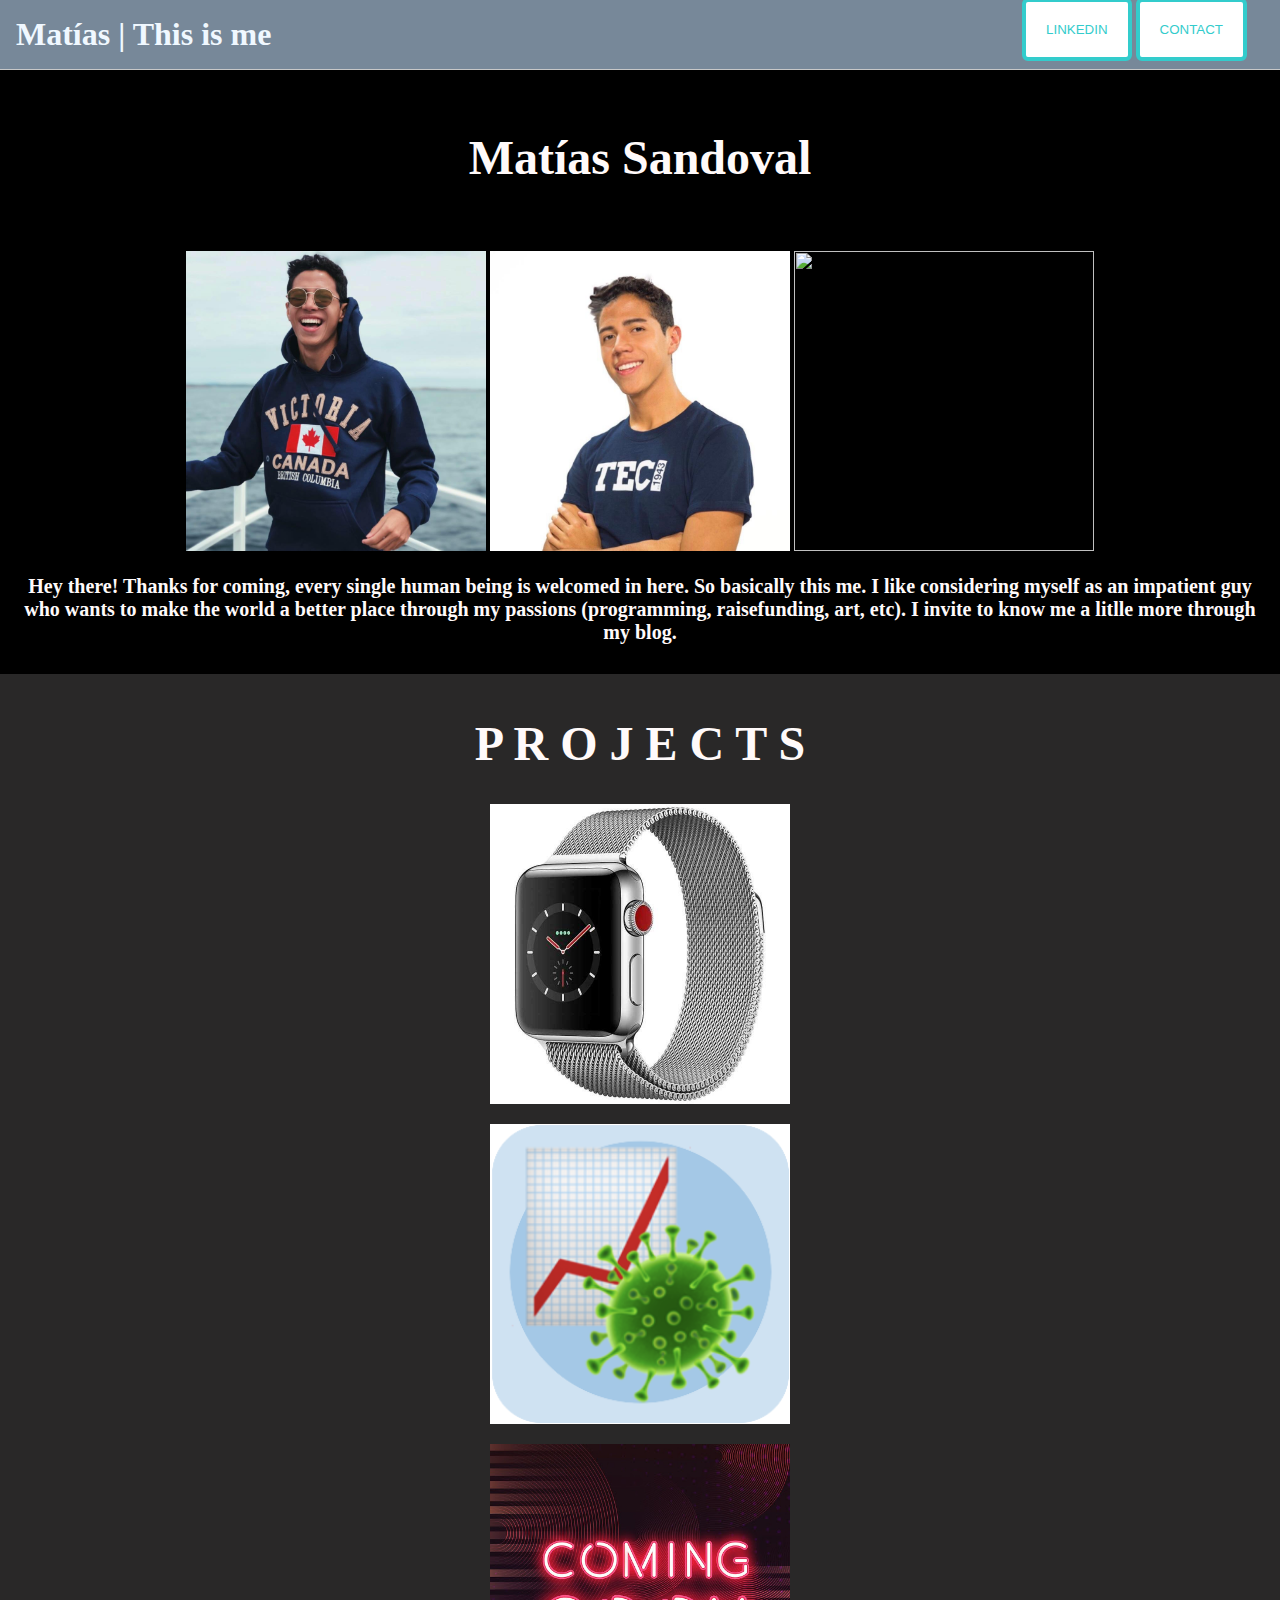
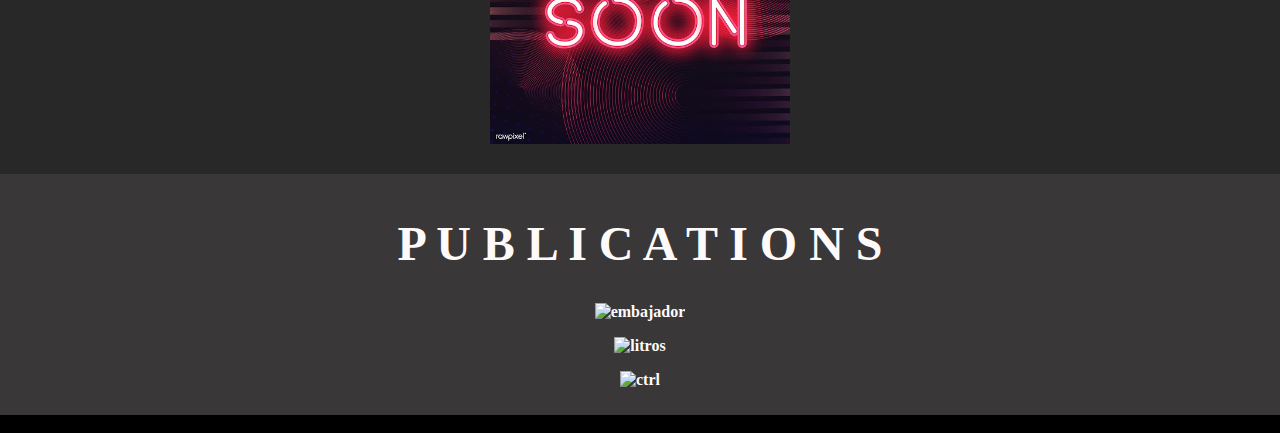
==== index.html @ 660e2d1d "se agrego device" ====
<!DOCTYPE html>
<html>
<head>
    <meta charset="utf-8">
    
    <meta name="viewport" content="width=device-width, initial-scale=1.0">

    <link rel="stylesheet" href="style.css">

<title>Matías | This is me</title>
<!--Style siempre va dentro de head y las classes se definen con "." al principio-->

</head>
<body style="background-color: black;" >
    <nav id="barrita" >
        <!-- __________barra de hasta arriba______ -->
        
        
        

               <a href="?"  id="titulos">
        
                   <!-- <img src="https://ctrl-alt-tec.hackclub.com/img/logo-block.png" alt="CtrlAltTec" srcset=""> -->
                   Matías | This is me
                
               </a>
        
               <div>

                <table style="right: 30px;   position: absolute; bottom: 5px;">
                    <tr>
                        <td>
                            <a href="https://www.linkedin.com/in/matiasmrms/"  >
                                <button class="botonAzul" > LinkedIn </button>        
                               </a>

                        </td>
                            
                        <td>
                            <a href="https://www.linkedin.com/in/matiasmrms/" >
                                <button class="botonAzul" > Contact </button>
                               </a>
                        </td>
                    </tr>
                </table>
            </div>
            
              
           
        
           </nav>
            <!-- __________barra_____ -->




<!-- __________VIDEO_____________________________ -->


<br>

<!-- __________VIDEO_____________________________ -->







    <!-- __________div de info principal______style="background-color:#292827;"_______________________ -->
<div id="miInfoPrincipal" class="centerTodo"   >
        <h1 style="color:snow; font-size: 3rem; "> Matías Sandoval</h1>
    <p><i>Welcome!</i></p>

    <!--Las imágenes tienen que estar guardardas en el mismo folder style="color: snow; font-size: 2rem; text-justify: center; text-align:justify;-->
    <div> <img src="yo.jpg" width="300" height="300" >
     <img src="hitec.jpeg" width="300" height="300" >
     <img src="cadaques.jpeg" width="300" height="300" >
    </div>

     <h1 id="parrafoINFOprin" > Hey there! Thanks for coming, every single human being is welcomed in here. So basically this me. I like considering myself as an impatient guy who wants to make the world a better place through my passions (programming, raisefunding, art, etc). I invite to know me a litlle more through my blog. </h1>

     <div>

     </div>
    
        
        
    

</div>



<!-- __________div de info principal______________________________________ -->


 <!-- __________div de proyectos_____________________________ -->
 <div id="miInfoPrincipal" class="centerTodo" style="background-color:#292828;" >
        <h1 style="color:snow; font-size: 3rem;"> P R O J E C T S</h1>

    <!--Las imágenes tienen que estar guardardas en el mismo folder-->

    <div  class="container" > 

        <a  href="https://github.com/a01422885/iHealth">
        <figure >
            <img src="iwatch.jpg" id="opacidad" alt="iwatch" width="300" height="300" />
            <figcaption class="centered" >Watch OS app: iHealth</figcaption>
        </figure>
        </a>


    </div>

    <div class="container">
        <a  href="https://ctrl-alt-tec.github.io/CovidApp/">
            <figure >
                <img src="covidapp.png" id="opacidad" alt="covidApp" width="300" height="300" />
                <figcaption class="centered" >CovidApp</figcaption>
            </figure>
            </a>
    </div>

    <div class="container">
        <a  href="https://ctrl-alt-tec.github.io/CovidApp/">
            <figure >
                <img src="COMING.jpg" id="opacidad" alt="COMING" width="300" height="300" />
                <figcaption class="centered" >Covid Tracker Device</figcaption>
            </figure>
            </a>
    </div>

</div> <!-- __________div de proyectos______________________________________ -->


 <!-- __________div de PUBLICACIONES_____________________________ -->
 <div id="miInfoPrincipal" class="centerTodo" style="background-color:#393737;" >
    <h1 style="color:snow; font-size: 3rem;">  P U B L I C A T I O N S </h1>

<!--Las imágenes tienen que estar guardardas en el mismo folder-->
    
    <div  class="container" > 

        <a  href="https://www.instagram.com/matiasr.embajadorestec/">
        <figure >
            <img src="embajador.jpeg" id="opacidad" alt="embajador" width="300" height="300" />
            <figcaption class="centered" > Tec Ambassador </figcaption>
        </figure>
        </a>


    </div>

    <div class="container">
        <a  href="https://tec.mx/es/noticias/cuernavaca/institucion/3-generaciones-de-liderazgo-en-accion">
            <figure >
                <img src="litros.jpeg" id="opacidad" alt="litros" width="300" height="300" />
                <figcaption class="centered" >Litros de Ayuda</figcaption>
            </figure>
            </a>
    </div>

    <div class="container">
        <a  href="https://blog.ctrl-alt-tec.hackclub.com/?post=hackquaranine-20">
            <figure >
                <img src="ctrl.jpeg" id="opacidad" alt="ctrl" width="300" height="300" />
                <figcaption class="centered" >Ctrl Alt Tec</figcaption>
            </figure>
            </a>
    </div>

</div> <!-- __________div de PUBLICACIONES______________________________________ -->


<div>


<br>
<!--<a href="https://www.facebook.com/mattias.sandoval.m"><button id="azul">Aqui esta mi facebook  </button> -->
</div>

<!--<a es to es una tablaaaa------ -->



</body>
</html>
---- style.css ----
body, html {
    font-family: Cambria, Cochin, Georgia, Times, 'Times New Roman', serif;;
    margin: 0;
    padding: 0;
    
}
nav{
    /*aqui le mueves para sber que tan alta hacer la barrita*/
    height: 70px;
    background-color: rgba(255,255,255,0.8);
    position: sticky;
    top: 0;
    z-index: 999;
    backdrop-filter: blur(10px);
    -webkit-backdrop-filter: blur(10px);
    border-bottom: 1px solid rgb(200,200,200);
    display: flex;
    align-items: center;
    padding: 8px 16px;
    box-sizing: border-box;
    
}

/*color nomas */
#barrita{
    background-color: lightslategray;
    text-align: center;

}

#miInfoPrincipal{
    align-items: center;
    justify-content: center;

  /*asi se ajusta automaticamente*/
    width: auto;

    /*separa entre un contenedor y otro
    margin: 30px;
    /*separa adentro del contendor und etermiando espacio
    padding: 50px;
    /*border: 2px solid rgb(200,200,200);*/
    /*redondear borde
    border-radius: 20px;
    /*formato en el que se acomodaran los elemntos de adentro de los contenedores*/
    display: block;
    flex-direction: column;
    justify-content: start;
    text-decoration: none;

}

#parrafoINFOprin{
  
    display: block;
    margin-block-start: 1em;
    margin-block-end: 1em;
    margin-inline-start: 0px;
    margin-inline-end: 0px;
    color: snow; 
    /*text-justify: center;
    text-align:justify;*/
    font-size: 20px;
    
   
    
}

#titulos{
    /*color de texto*/
    color: aliceblue;
    font-weight: 600;
    font-size: 2rem;
    /*ensanchar el contendor*/
    text-decoration: none;
    /*alinear texto*/
    box-align: center;
    justify-content: center;
    text-align: center;
}

.centerTodo{
    /*elemento*/    
    margin: auto;
    width: 50%;
  
    padding: 10px;
    /*texto*/
    text-align: center;
    

    /*imagen*/

}

/* Texto flotante sobre imagen */
/* Invisible texto */
figcaption {
    display:none; 
    transition: all .5s;
  }

   /* siemrpe que quieras indicar una instruccion al pasar el raton usas hover*/
  /* Visible texto */
  figure:hover > figcaption {
    display:block;
    transition: all .5s;
    
    font-weight: 600;
    font-size: 1.5rem;
    word-wrap: break-word;
  }

  /* texto alineado encima de imagen */
  .centered {
    color: white;
    position: absolute;
    top: 50%;
    left: 50%;
    transform: translate(-50%, -50%);
  }

  /* Contenedor de imagen y texto */
.container {
    position: relative;
    text-align: center;
    color: white;
    
  }
/* cambiar opacidad y color cuando estes sobre un objeto*/
  #opacidad:hover{
    opacity: 0.5;
    background-color:#000;
  }

  .botonAzul {
    color: rgb(51, 204, 204) !important;
    text-transform: uppercase;
    background: #ffffff;
    padding: 20px;
    border: 4px solid rgb(51, 204, 204)!important;
    border-radius: 6px;
    
    transition: all 0.3s ease 0s;
    
    
    bottom: 7px;
    }

    .botonAzul:hover {
        color: #494949 !important;
        border-radius: 50px;
        border-color: #494949 !important;
        transition: all 0.3s ease 0s;
        }

 /* ------------font weight es para hacer letras más bold-------*/ 
 a {
  color: snow;
  font-weight: 900;
  
  text-decoration: none;
  }
 
a:link {
color: snow;
font-weight: 900;
background-color: transparent;
text-decoration: none;
}
a:hover {
color: black;
font-weight: 900;
background-color: transparent;
text-decoration: none;
}

#myVideo {
  -webkit-transform: rotate(90deg);
    -moz-transform: rotate(90deg);
    -o-transform: rotate(90deg);
    -ms-transform: rotate(90deg);
    transform: rotate(90deg);

  min-width: 100%;
  min-height: 100%;
  width: auto;
  height: auto;

  position: fixed;    
  top: 50%;
  left: 50%;
  transform: translateX(-50%) translateY(-50%); 
      
  z-index: -100;
    
  /*background-size: responsive;*/
 
}
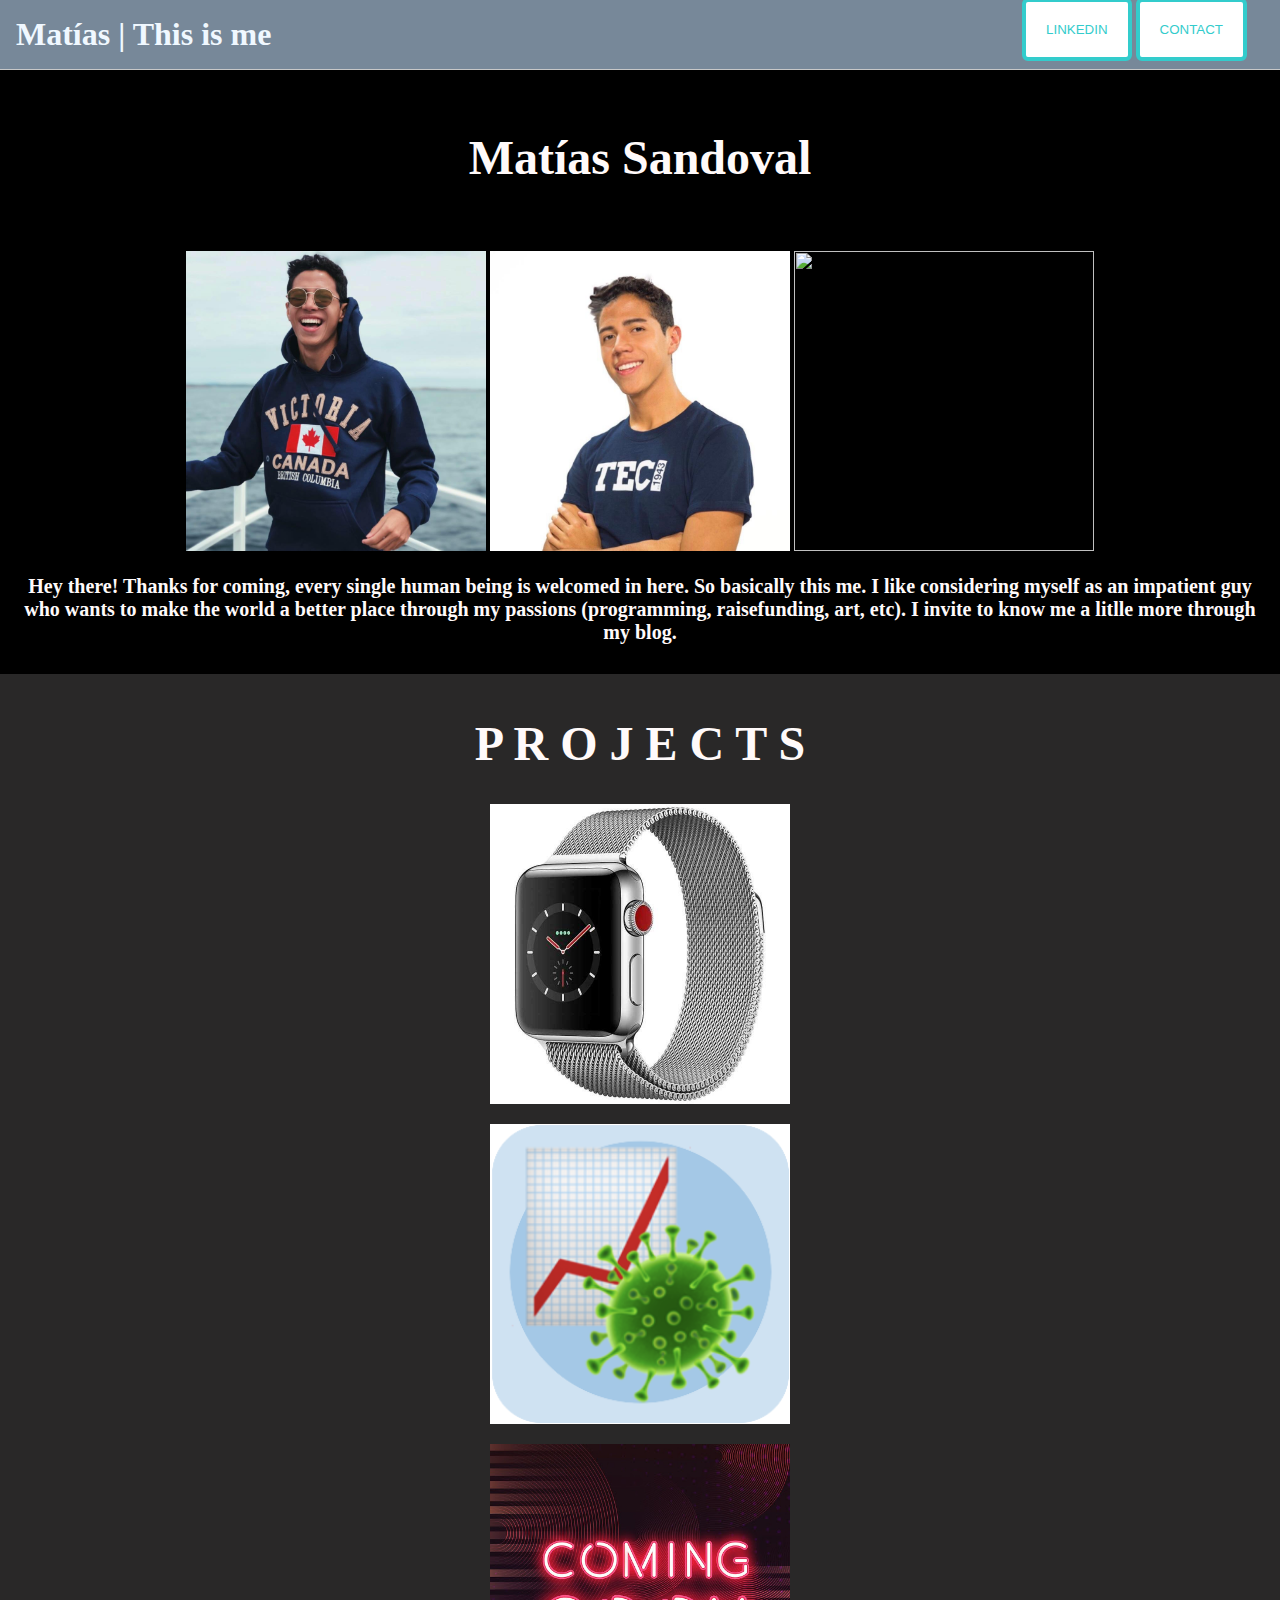
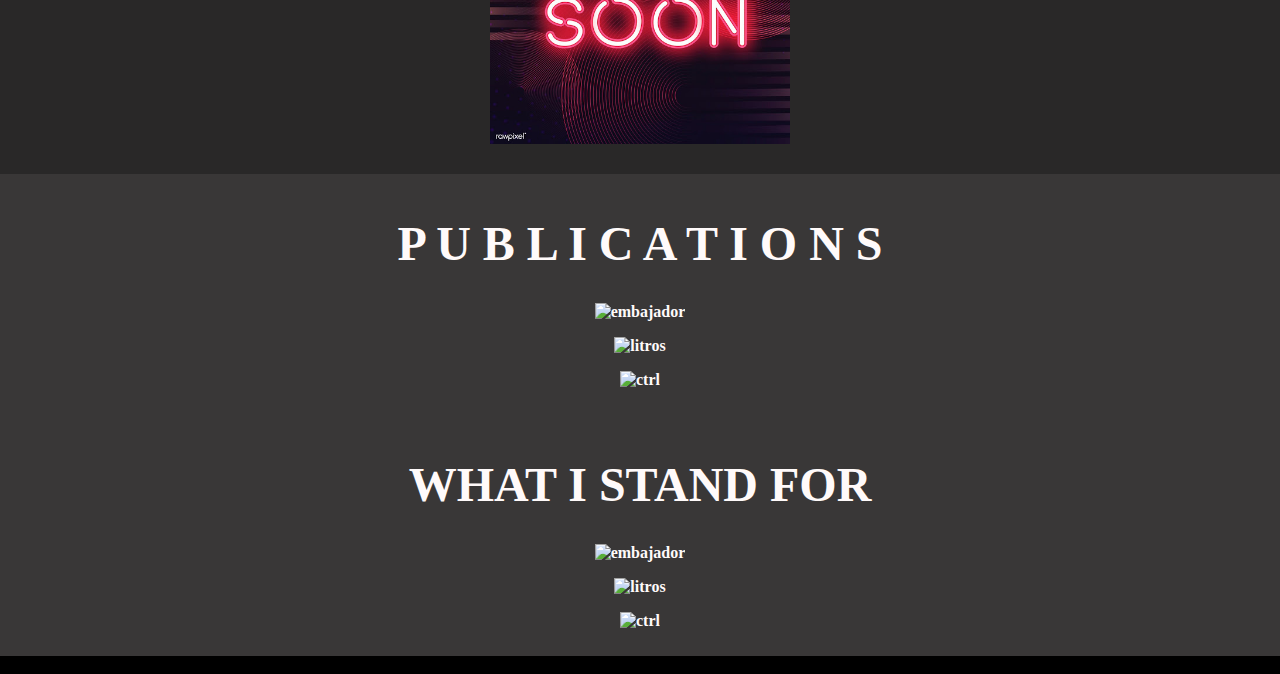
==== commit 26a0471d: "titutolos" ====
--- a/index.html
+++ b/index.html
@@ -123,7 +123,7 @@
     </div>
 
     <div class="container">
-        <a  href="https://ctrl-alt-tec.github.io/CovidApp/">
+        <a  >
             <figure >
                 <img src="COMING.jpg" id="opacidad" alt="COMING" width="300" height="300" />
                 <figcaption class="centered" >Covid Tracker Device</figcaption>
@@ -173,6 +173,44 @@
 </div> <!-- __________div de PUBLICACIONES______________________________________ -->
 
 
+ <!-- __________div de Pasiones____________________________ -->
+ <div id="miInfoPrincipal" class="centerTodo" style="background-color:#393737;" >
+    <h1 style="color:snow; font-size: 3rem;">  WHAT I STAND FOR </h1>
+
+<!--Las imágenes tienen que estar guardardas en el mismo folder-->
+    
+    <div  class="container" > 
+
+        <a  href="https://www.instagram.com/matiasr.embajadorestec/">
+        <figure >
+            <img src="embajador.jpeg" id="opacidad" alt="embajador" width="300" height="300" />
+            <figcaption class="centered" > Social Equity </figcaption>
+        </figure>
+        </a>
+
+
+    </div>
+
+    <div class="container">
+        <a  href="https://tec.mx/es/noticias/cuernavaca/institucion/3-generaciones-de-liderazgo-en-accion">
+            <figure >
+                <img src="litros.jpeg" id="opacidad" alt="litros" width="300" height="300" />
+                <figcaption class="centered" >Environment</figcaption>
+            </figure>
+            </a>
+    </div>
+
+    <div class="container">
+        <a  href="https://blog.ctrl-alt-tec.hackclub.com/?post=hackquaranine-20">
+            <figure >
+                <img src="ctrl.jpeg" id="opacidad" alt="ctrl" width="300" height="300" />
+                <figcaption class="centered" > LGBTQ+ </figcaption>
+            </figure>
+            </a>
+    </div>
+
+</div> <!-- __________div de PUBLICACIONES______________________________________ -->
+
 <div>
 
 
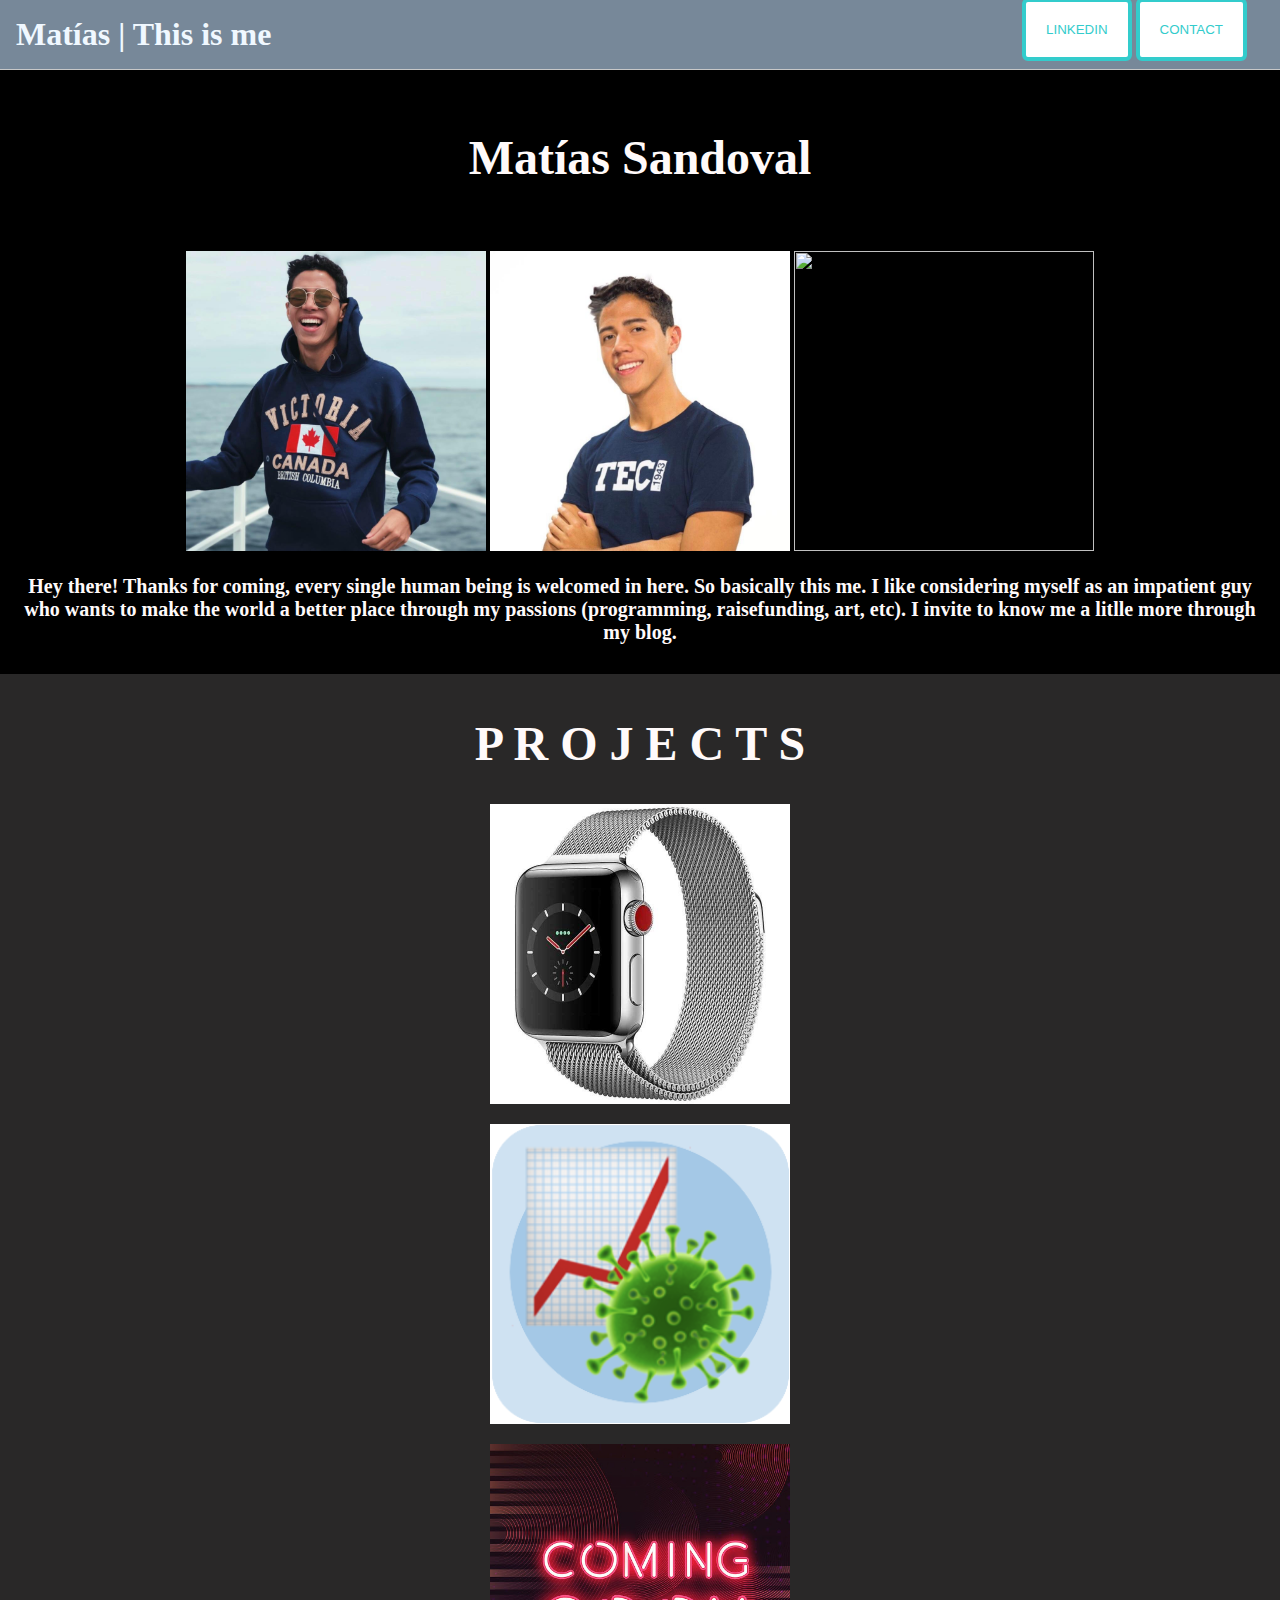
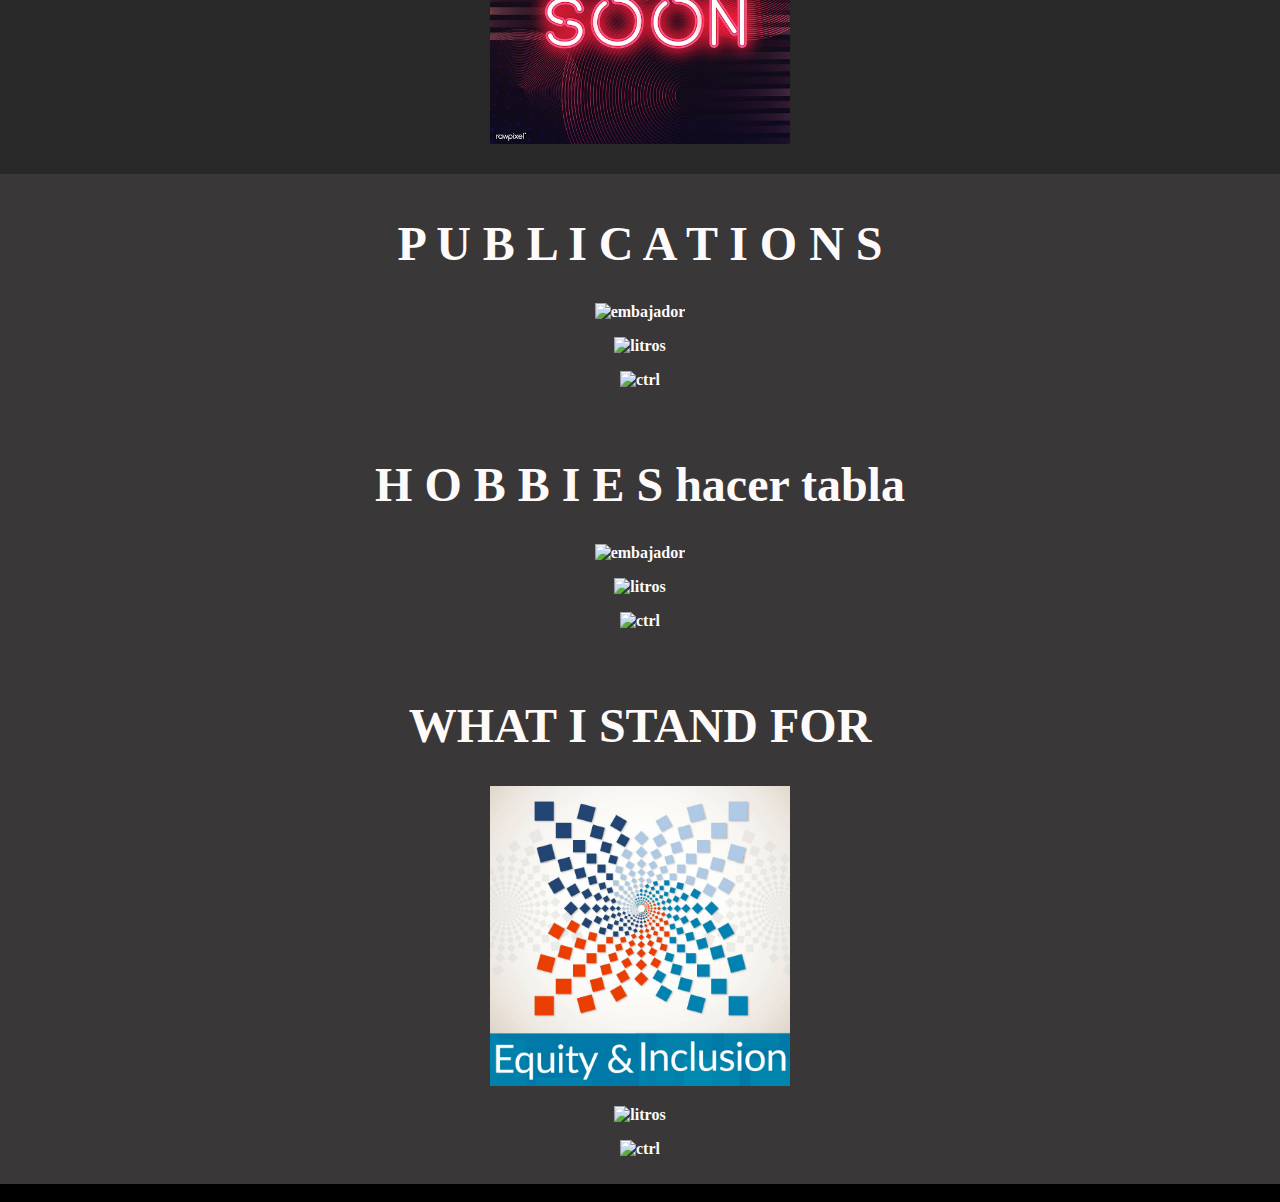
==== commit 41eafc08: "seccion hobbies" ====
--- a/index.html
+++ b/index.html
@@ -172,8 +172,45 @@
 
 </div> <!-- __________div de PUBLICACIONES______________________________________ -->
 
-
- <!-- __________div de Pasiones____________________________ -->
+ <!-- __________div de Hobbies _____________________________ -->
+ <div id="miInfoPrincipal" class="centerTodo" style="background-color:#393737;" >
+    <h1 style="color:snow; font-size: 3rem;">  H O B B I E S  hacer tabla </h1>
+
+<!--Las imágenes tienen que estar guardardas en el mismo folder-->
+    
+    <div  class="container" > 
+
+        <a  href="https://www.instagram.com/matiasr.embajadorestec/">
+        <figure >
+            <img src="embajador.jpeg" id="opacidad" alt="embajador" width="300" height="300" />
+            <figcaption class="centered" > Exercise </figcaption>
+        </figure>
+        </a>
+
+
+    </div>
+
+    <div class="container">
+        <a  href="https://tec.mx/es/noticias/cuernavaca/institucion/3-generaciones-de-liderazgo-en-accion">
+            <figure >
+                <img src="litros.jpeg" id="opacidad" alt="litros" width="300" height="300" />
+                <figcaption class="centered" >Art</figcaption>
+            </figure>
+            </a>
+    </div>
+
+    <div class="container">
+        <a  href="https://blog.ctrl-alt-tec.hackclub.com/?post=hackquaranine-20">
+            <figure >
+                <img src="ctrl.jpeg" id="opacidad" alt="ctrl" width="300" height="300" />
+                <figcaption class="centered" >Art</figcaption>
+            </figure>
+            </a>
+    </div>
+
+</div> <!-- __________div de PUBLICACIONES______________________________________ -->
+
+ <!-- __________div de stand for____________________________ -->
  <div id="miInfoPrincipal" class="centerTodo" style="background-color:#393737;" >
     <h1 style="color:snow; font-size: 3rem;">  WHAT I STAND FOR </h1>
 
@@ -183,7 +220,7 @@
 
         <a  href="https://www.instagram.com/matiasr.embajadorestec/">
         <figure >
-            <img src="embajador.jpeg" id="opacidad" alt="embajador" width="300" height="300" />
+            <img src="equity.jpg" id="opacidad" alt="embajador" width="300" height="300" />
             <figcaption class="centered" > Social Equity </figcaption>
         </figure>
         </a>
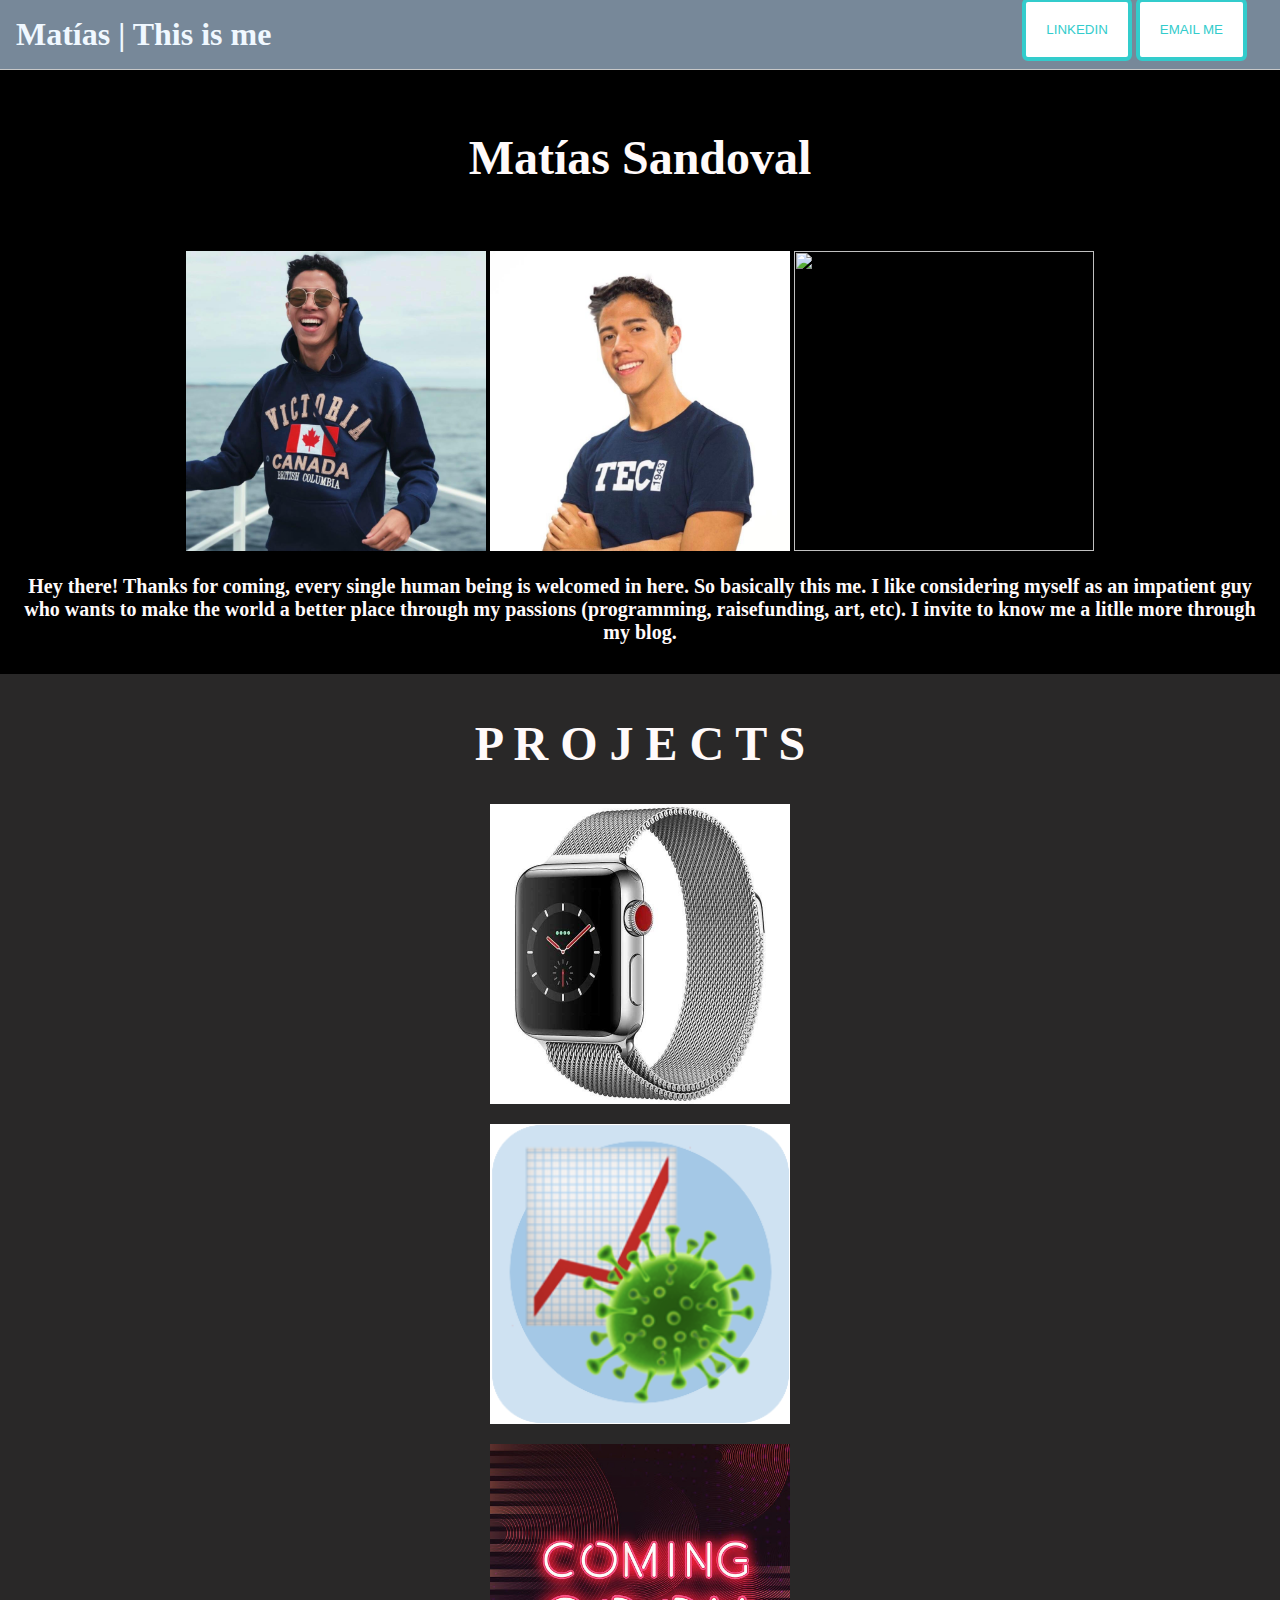
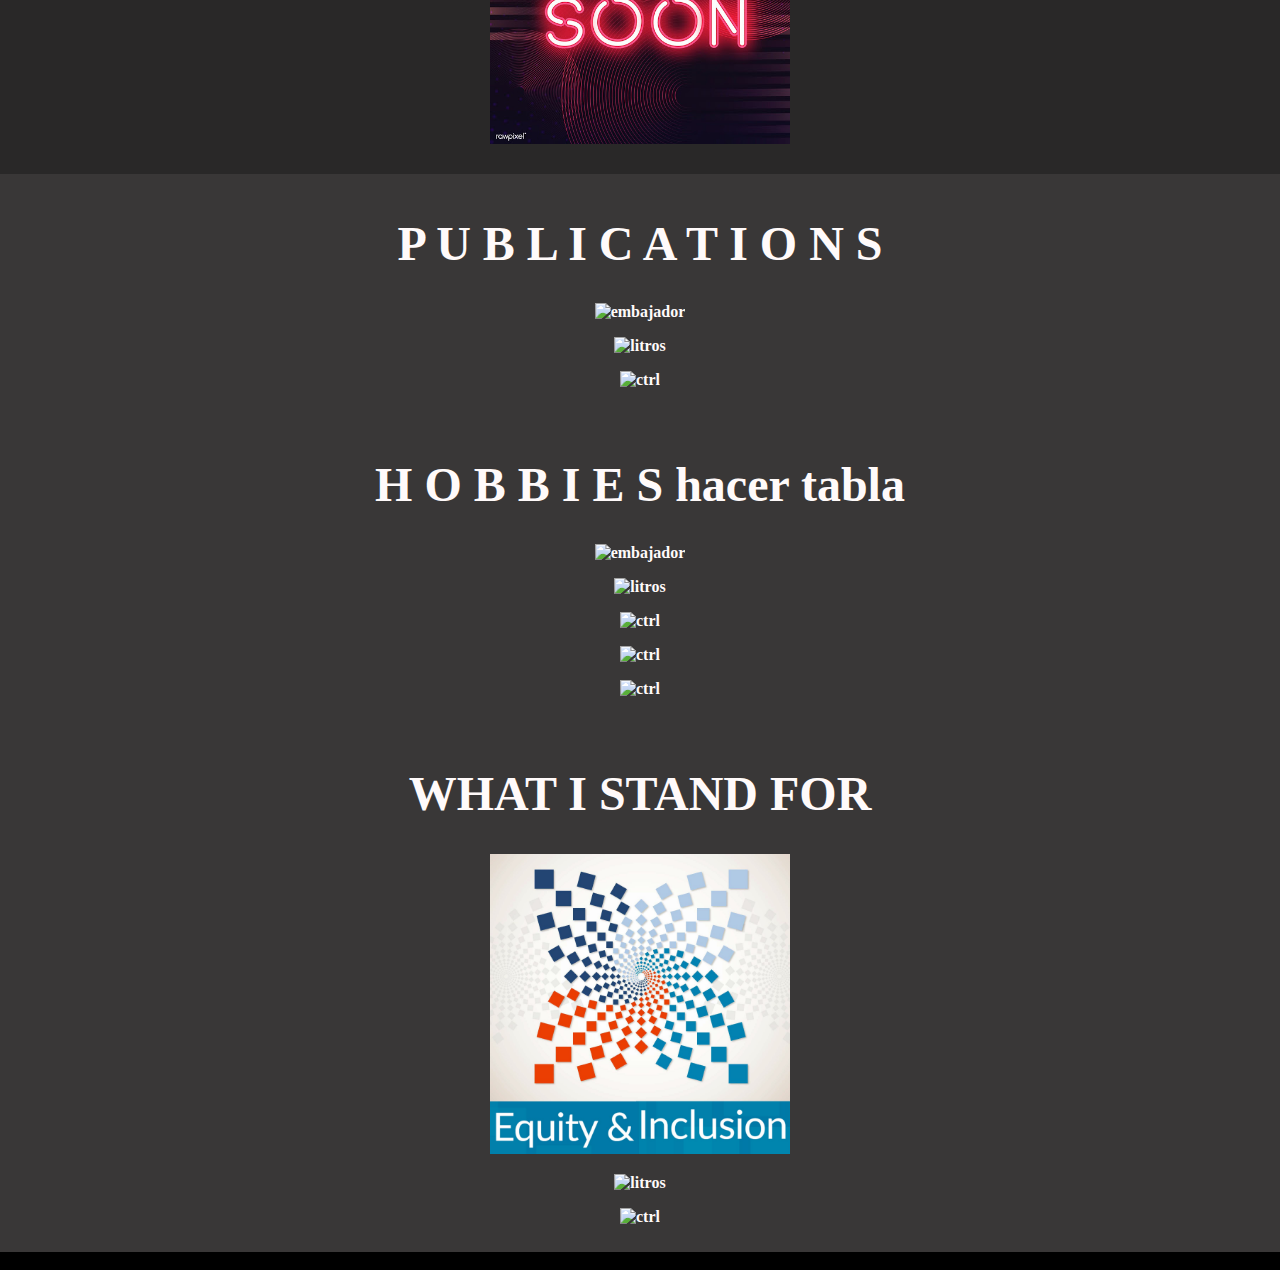
==== commit ebd2cc87: "boton de correo" ====
--- a/index.html
+++ b/index.html
@@ -37,9 +37,11 @@
                         </td>
                             
                         <td>
-                            <a href="https://www.linkedin.com/in/matiasmrms/" >
-                                <button class="botonAzul" > Contact </button>
-                               </a>
+                            <a href="mailto:someone@something.com?subject=your title&body=TThe message">
+                                <button class="botonAzul"> EMAIL ME</button>
+                            </a>
+
+                
                         </td>
                     </tr>
                 </table>
@@ -203,7 +205,25 @@
         <a  href="https://blog.ctrl-alt-tec.hackclub.com/?post=hackquaranine-20">
             <figure >
                 <img src="ctrl.jpeg" id="opacidad" alt="ctrl" width="300" height="300" />
-                <figcaption class="centered" >Art</figcaption>
+                <figcaption class="centered" >Cinematography</figcaption>
+            </figure>
+            </a>
+    </div>
+
+    <div class="container">
+        <a  href="https://blog.ctrl-alt-tec.hackclub.com/?post=hackquaranine-20">
+            <figure >
+                <img src="ctrl.jpeg" id="opacidad" alt="ctrl" width="300" height="300" />
+                <figcaption class="centered" >Public Speaking</figcaption>
+            </figure>
+            </a>
+    </div>
+
+    <div class="container">
+        <a  href="https://blog.ctrl-alt-tec.hackclub.com/?post=hackquaranine-20">
+            <figure >
+                <img src="ctrl.jpeg" id="opacidad" alt="ctrl" width="300" height="300" />
+                <figcaption class="centered" >Acting</figcaption>
             </figure>
             </a>
     </div>
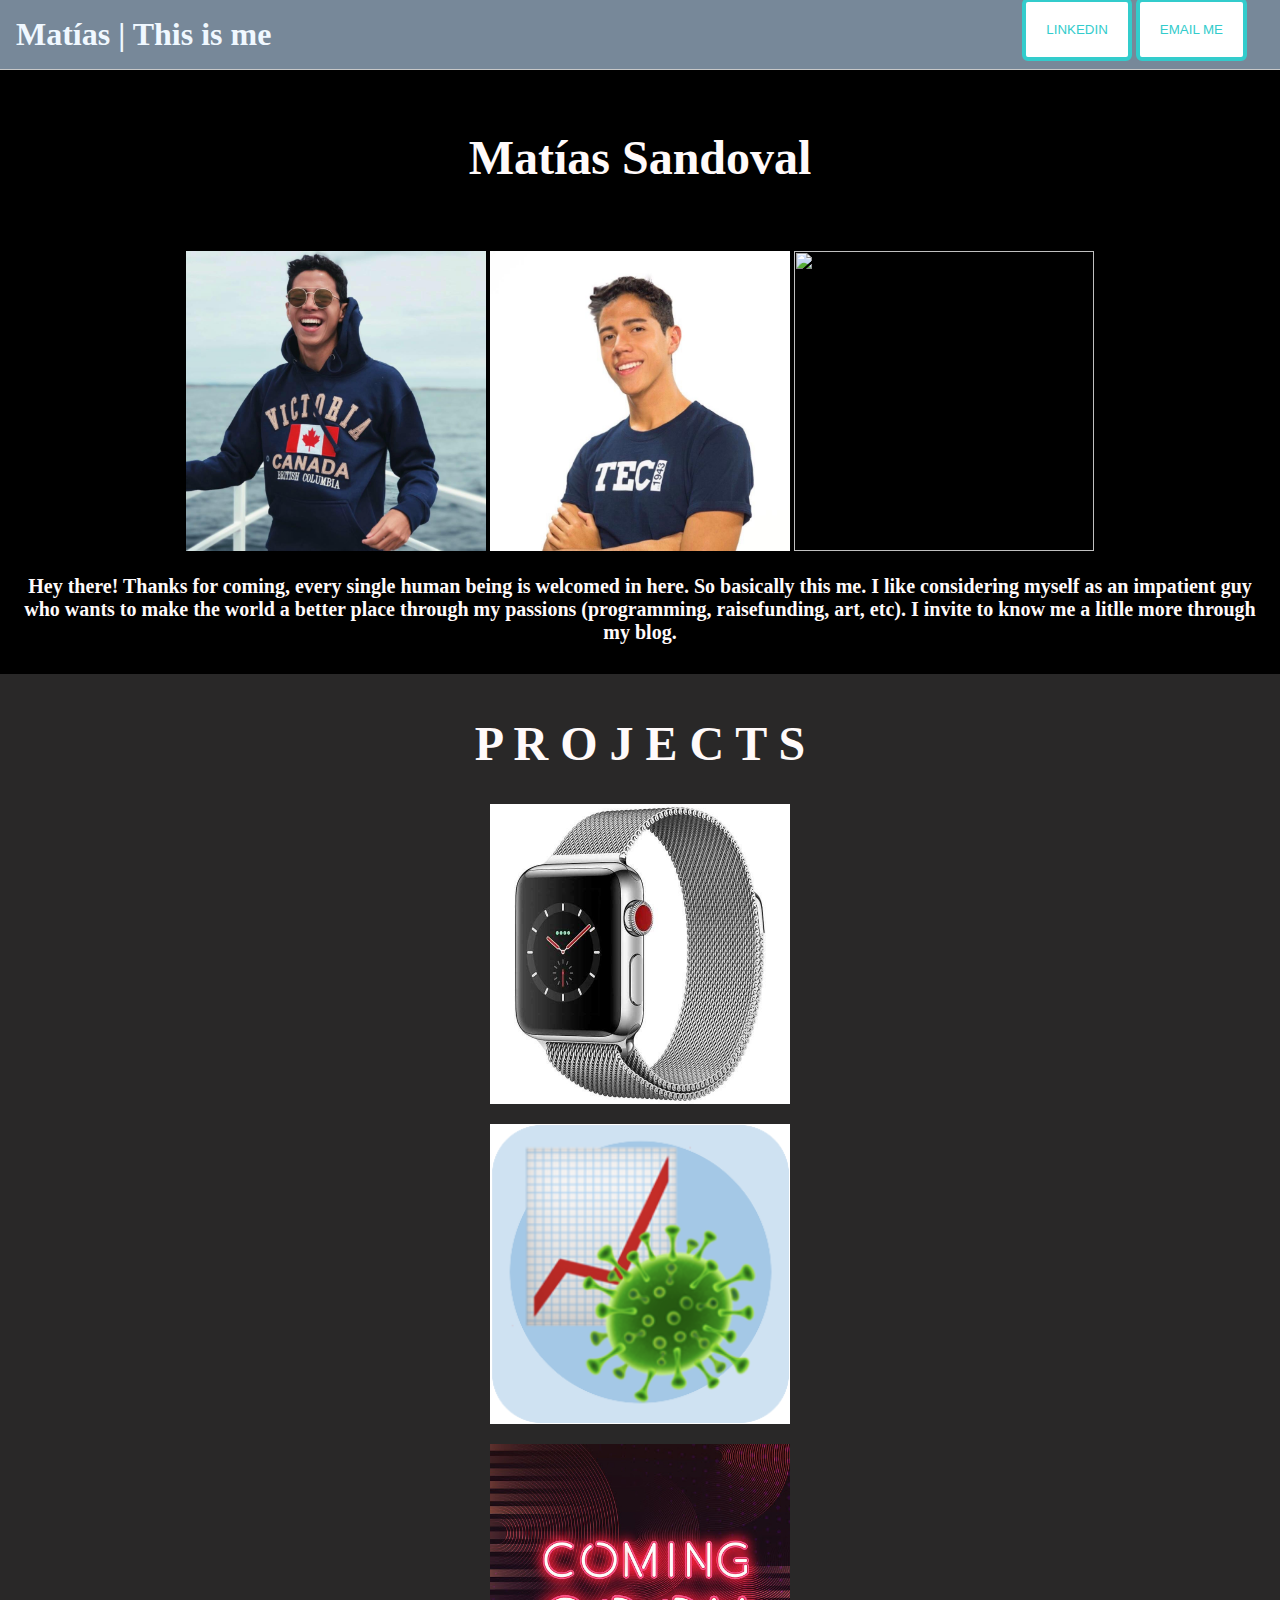
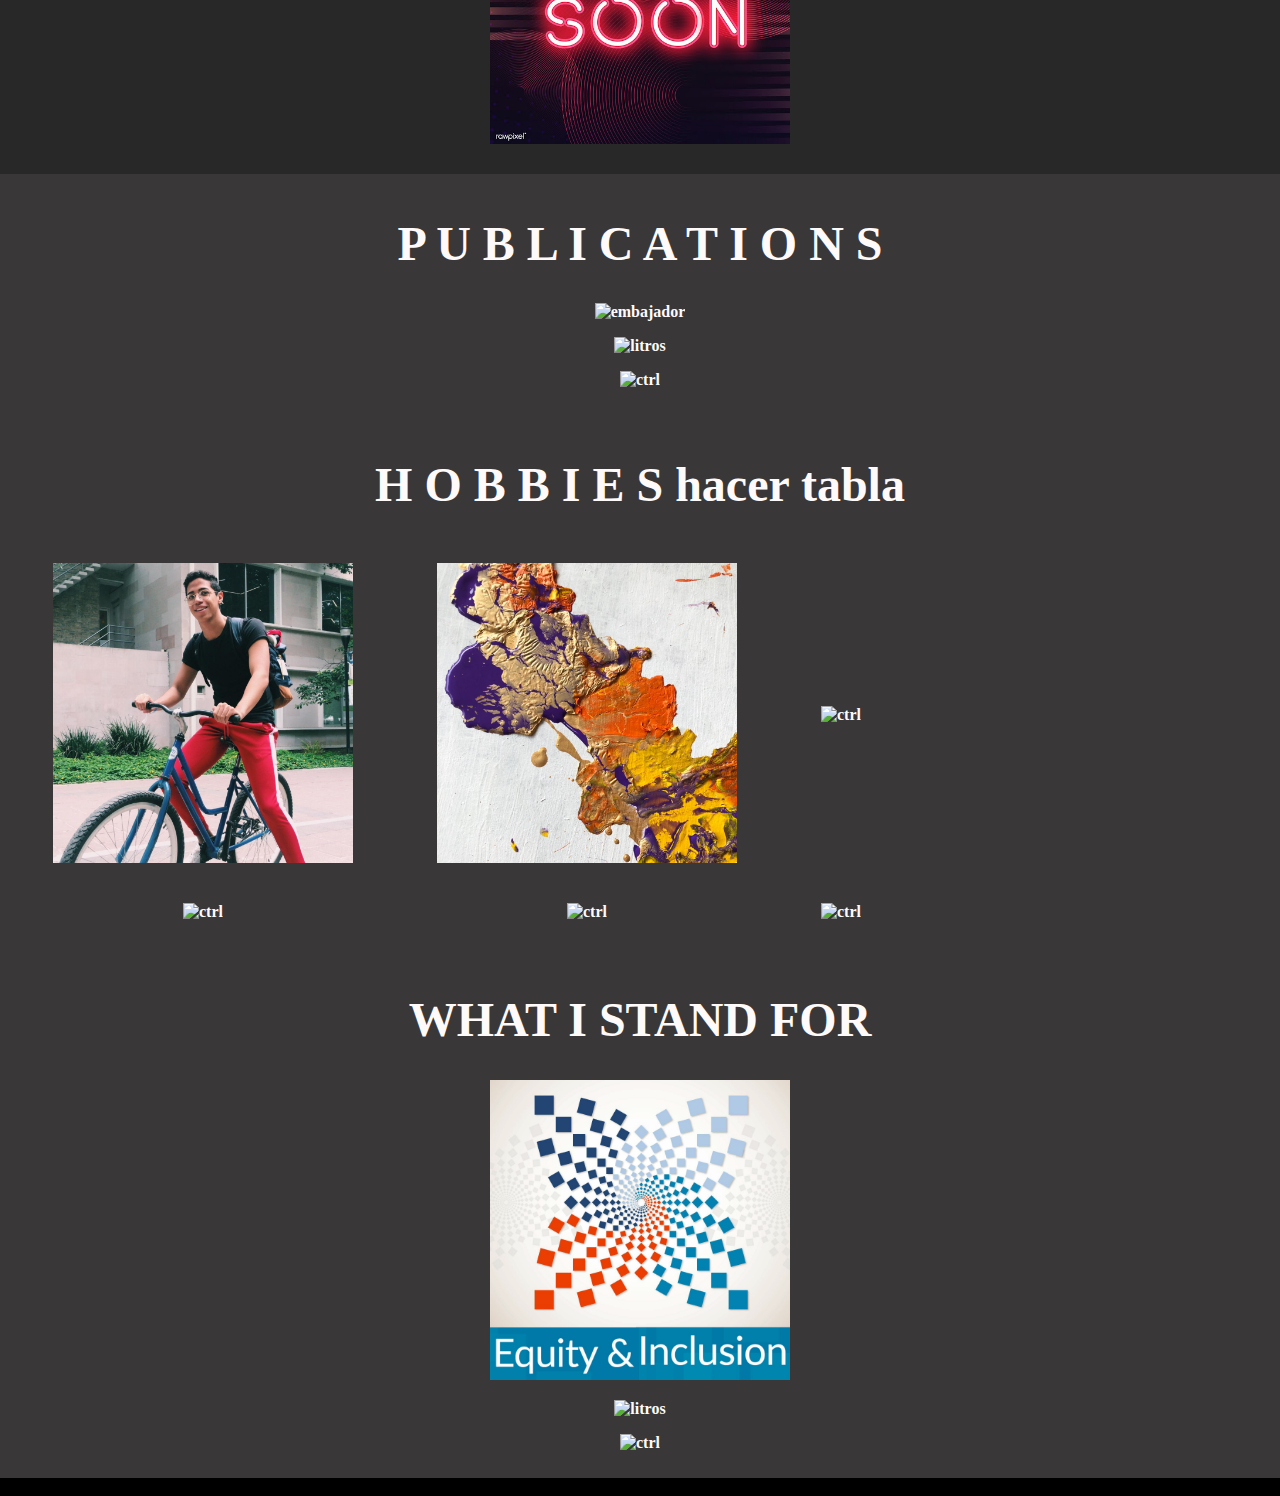
==== commit b4b421f0: "imagenes" ====
--- a/index.html
+++ b/index.html
@@ -179,56 +179,101 @@
     <h1 style="color:snow; font-size: 3rem;">  H O B B I E S  hacer tabla </h1>
 
 <!--Las imágenes tienen que estar guardardas en el mismo folder-->
-    
-    <div  class="container" > 
-
-        <a  href="https://www.instagram.com/matiasr.embajadorestec/">
-        <figure >
-            <img src="embajador.jpeg" id="opacidad" alt="embajador" width="300" height="300" />
-            <figcaption class="centered" > Exercise </figcaption>
-        </figure>
-        </a>
-
-
-    </div>
-
-    <div class="container">
-        <a  href="https://tec.mx/es/noticias/cuernavaca/institucion/3-generaciones-de-liderazgo-en-accion">
-            <figure >
-                <img src="litros.jpeg" id="opacidad" alt="litros" width="300" height="300" />
-                <figcaption class="centered" >Art</figcaption>
-            </figure>
-            </a>
-    </div>
-
-    <div class="container">
-        <a  href="https://blog.ctrl-alt-tec.hackclub.com/?post=hackquaranine-20">
-            <figure >
-                <img src="ctrl.jpeg" id="opacidad" alt="ctrl" width="300" height="300" />
-                <figcaption class="centered" >Cinematography</figcaption>
-            </figure>
-            </a>
-    </div>
-
-    <div class="container">
-        <a  href="https://blog.ctrl-alt-tec.hackclub.com/?post=hackquaranine-20">
-            <figure >
-                <img src="ctrl.jpeg" id="opacidad" alt="ctrl" width="300" height="300" />
-                <figcaption class="centered" >Public Speaking</figcaption>
-            </figure>
-            </a>
-    </div>
-
-    <div class="container">
-        <a  href="https://blog.ctrl-alt-tec.hackclub.com/?post=hackquaranine-20">
-            <figure >
-                <img src="ctrl.jpeg" id="opacidad" alt="ctrl" width="300" height="300" />
-                <figcaption class="centered" >Acting</figcaption>
-            </figure>
-            </a>
-    </div>
-
-</div> <!-- __________div de PUBLICACIONES______________________________________ -->
+
+<table>
+    <tr>
+        <td>
+            <div  class="container" > 
+
+                <a >
+                <figure >
+                    <img src="bici.jpeg" id="opacidad" alt="embajador" width="300" height="300" />
+                    <figcaption class="centered" > Biking </figcaption>
+                </figure>
+                </a>
+        
+        
+            </div>
+
+        </td>
+            
+        <td>
+            <div class="container">
+                <a >
+                    <figure >
+                        <img src="arte.jpeg" id="opacidad" alt="litros" width="300" height="300" />
+                        <figcaption class="centered" >Art</figcaption>
+                    </figure>
+                    </a>
+            </div>
+
+
+        </td>
+
+        <td>
+            <div class="container">
+                <a  >
+                    <figure >
+                        <img src="ctrl.jpeg" id="opacidad" alt="ctrl" width="300" height="300" />
+                        <figcaption class="centered" >Cinematography</figcaption>
+                    </figure>
+                    </a>
+            </div>
+
+
+        </td>
+    </tr>
+        <!-- segunda filaaaaaaa -->
+
+    <tr>
+        <td>
+            <div class="container">
+                <a  >
+                    <figure >
+                        <img src="ctrl.jpeg" id="opacidad" alt="ctrl" width="300" height="300" />
+                        <figcaption class="centered" >Public Speaking</figcaption>
+                    </figure>
+                    </a>
+            </div>
+
+        </td>
+
+        <td>
+
+            <div class="container">
+                <a  >
+                    <figure >
+                        <img src="ctrl.jpeg" id="opacidad" alt="ctrl" width="300" height="300" />
+                        <figcaption class="centered" >Acting</figcaption>
+                    </figure>
+                    </a>
+            </div>
+
+        </td>
+
+        <td>
+
+            <div class="container">
+                <a  >
+                    <figure >
+                        <img src="ctrl.jpeg" id="opacidad" alt="ctrl" width="300" height="300" />
+                        <figcaption class="centered" >Volunteering</figcaption>
+                    </figure>
+                    </a>
+            </div>
+
+        </td>
+
+
+
+    </tr>
+
+
+</table>
+
+
+
+</div> <!-- __________div de hobbies______________________________________ -->
 
  <!-- __________div de stand for____________________________ -->
  <div id="miInfoPrincipal" class="centerTodo" style="background-color:#393737;" >
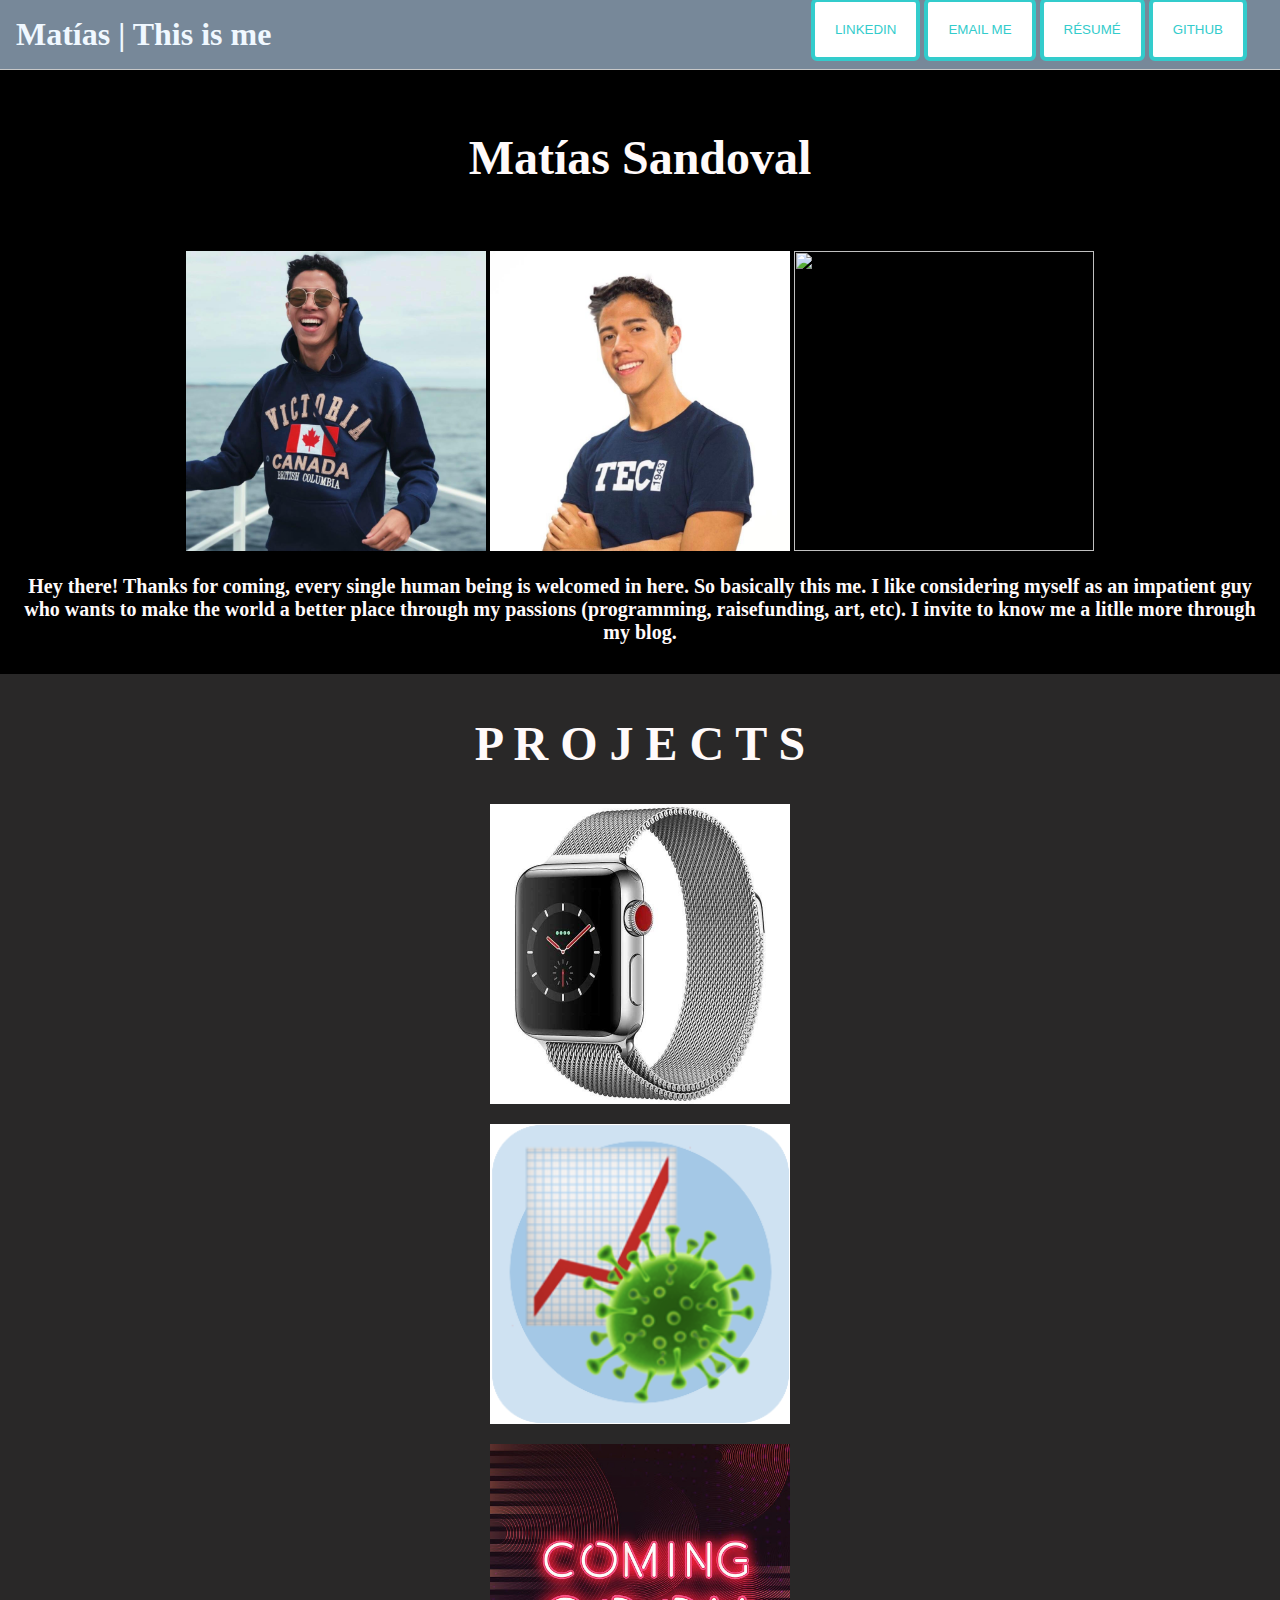
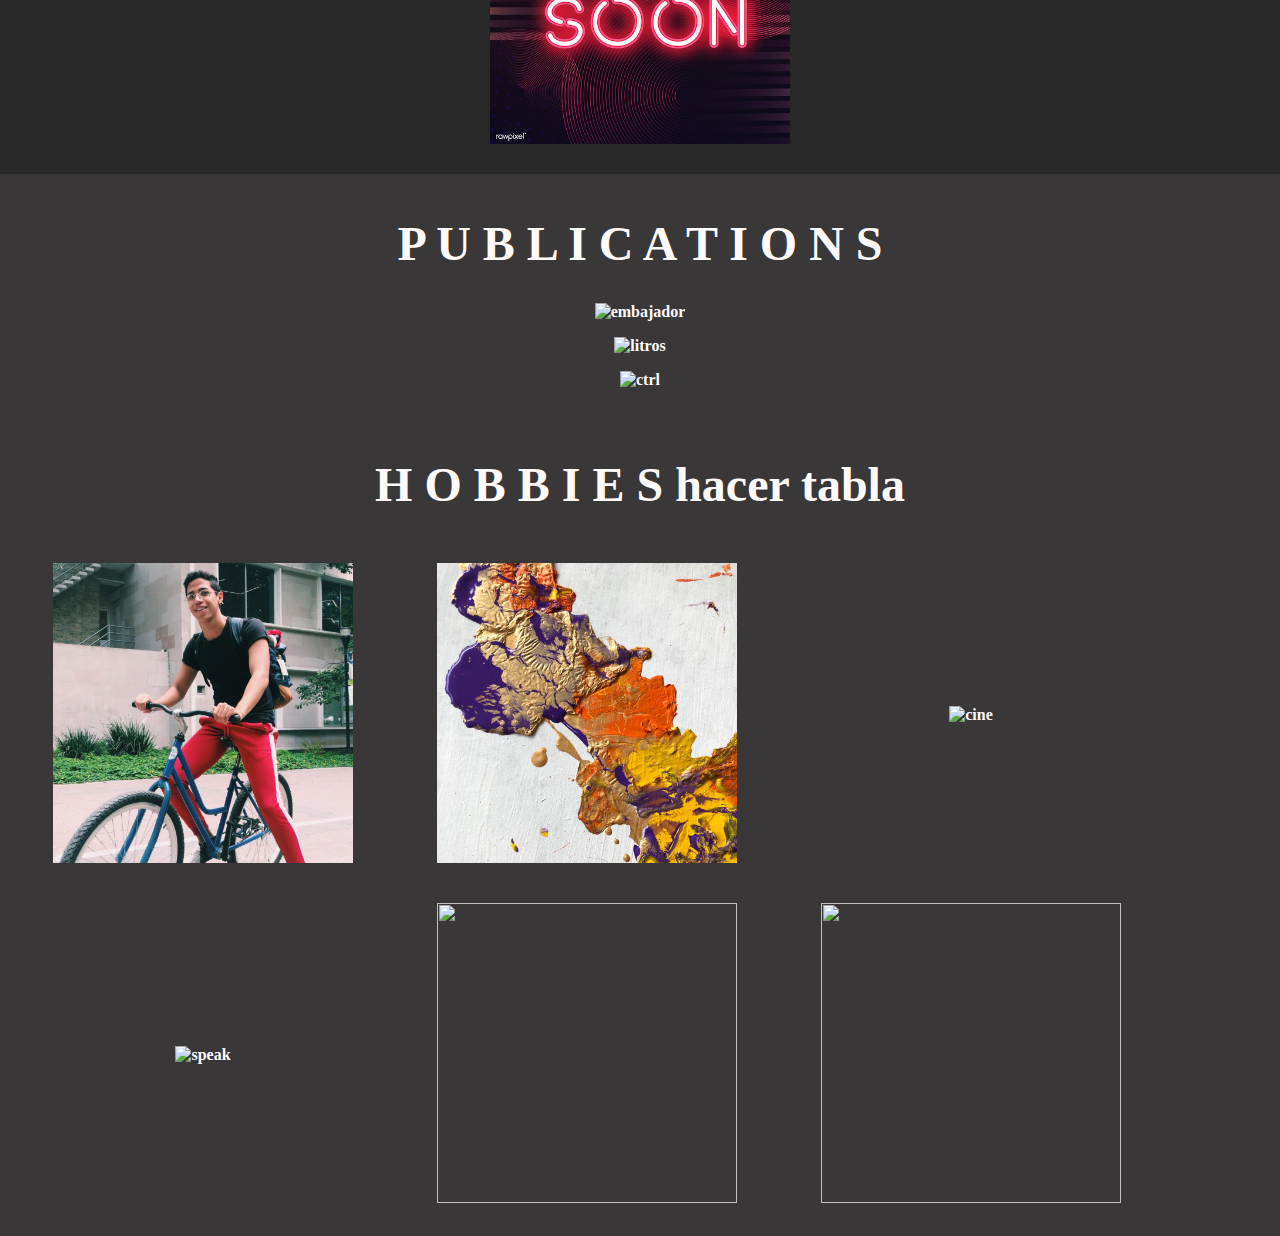
==== commit 51cfc3a0: "boton" ====
--- a/index.html
+++ b/index.html
@@ -40,8 +40,22 @@
                             <a href="mailto:someone@something.com?subject=your title&body=TThe message">
                                 <button class="botonAzul"> EMAIL ME</button>
                             </a>
-
-                
+                        </td>
+
+                        <td>
+                            <a href="mailto:someone@something.com?subject=your title&body=TThe message">
+                                <button class="botonAzul"> RÉSUMÉ </button>
+                            </a>
+
+
+                        </td>
+
+                        <td>
+                            <a href="https://github.com/matiasandov">
+                                <button class="botonAzul"> GitHub </button>
+                            </a>
+
+
                         </td>
                     </tr>
                 </table>
@@ -214,7 +228,7 @@
             <div class="container">
                 <a  >
                     <figure >
-                        <img src="ctrl.jpeg" id="opacidad" alt="ctrl" width="300" height="300" />
+                        <img src="cine.jpeg" id="opacidad" alt="cine" width="300" height="300" />
                         <figcaption class="centered" >Cinematography</figcaption>
                     </figure>
                     </a>
@@ -230,7 +244,7 @@
             <div class="container">
                 <a  >
                     <figure >
-                        <img src="ctrl.jpeg" id="opacidad" alt="ctrl" width="300" height="300" />
+                        <img src="speak.jpeg" id="opacidad" alt="speak" width="300" height="300" />
                         <figcaption class="centered" >Public Speaking</figcaption>
                     </figure>
                     </a>
@@ -243,20 +257,20 @@
             <div class="container">
                 <a  >
                     <figure >
-                        <img src="ctrl.jpeg" id="opacidad" alt="ctrl" width="300" height="300" />
-                        <figcaption class="centered" >Acting</figcaption>
-                    </figure>
-                    </a>
-            </div>
-
-        </td>
-
-        <td>
-
-            <div class="container">
-                <a  >
-                    <figure >
-                        <img src="ctrl.jpeg" id="opacidad" alt="ctrl" width="300" height="300" />
+                        <img src="travel.jpeg" id="opacidad"  width="300" height="300" />
+                        <figcaption class="centered" >Traveling </figcaption>
+                    </figure>
+                    </a>
+            </div>
+
+        </td>
+
+        <td>
+
+            <div class="container">
+                <a  >
+                    <figure >
+                        <img src="volunteer.jpeg" id="opacidad"  width="300" height="300" />
                         <figcaption class="centered" >Volunteering</figcaption>
                     </figure>
                     </a>
@@ -275,52 +289,9 @@
 
 </div> <!-- __________div de hobbies______________________________________ -->
 
- <!-- __________div de stand for____________________________ -->
- <div id="miInfoPrincipal" class="centerTodo" style="background-color:#393737;" >
-    <h1 style="color:snow; font-size: 3rem;">  WHAT I STAND FOR </h1>
-
 <!--Las imágenes tienen que estar guardardas en el mismo folder-->
     
-    <div  class="container" > 
-
-        <a  href="https://www.instagram.com/matiasr.embajadorestec/">
-        <figure >
-            <img src="equity.jpg" id="opacidad" alt="embajador" width="300" height="300" />
-            <figcaption class="centered" > Social Equity </figcaption>
-        </figure>
-        </a>
-
-
-    </div>
-
-    <div class="container">
-        <a  href="https://tec.mx/es/noticias/cuernavaca/institucion/3-generaciones-de-liderazgo-en-accion">
-            <figure >
-                <img src="litros.jpeg" id="opacidad" alt="litros" width="300" height="300" />
-                <figcaption class="centered" >Environment</figcaption>
-            </figure>
-            </a>
-    </div>
-
-    <div class="container">
-        <a  href="https://blog.ctrl-alt-tec.hackclub.com/?post=hackquaranine-20">
-            <figure >
-                <img src="ctrl.jpeg" id="opacidad" alt="ctrl" width="300" height="300" />
-                <figcaption class="centered" > LGBTQ+ </figcaption>
-            </figure>
-            </a>
-    </div>
-
-</div> <!-- __________div de PUBLICACIONES______________________________________ -->
-
-<div>
-
-
-<br>
-<!--<a href="https://www.facebook.com/mattias.sandoval.m"><button id="azul">Aqui esta mi facebook  </button> -->
-</div>
-
-<!--<a es to es una tablaaaa------ -->
+
 
 
 
